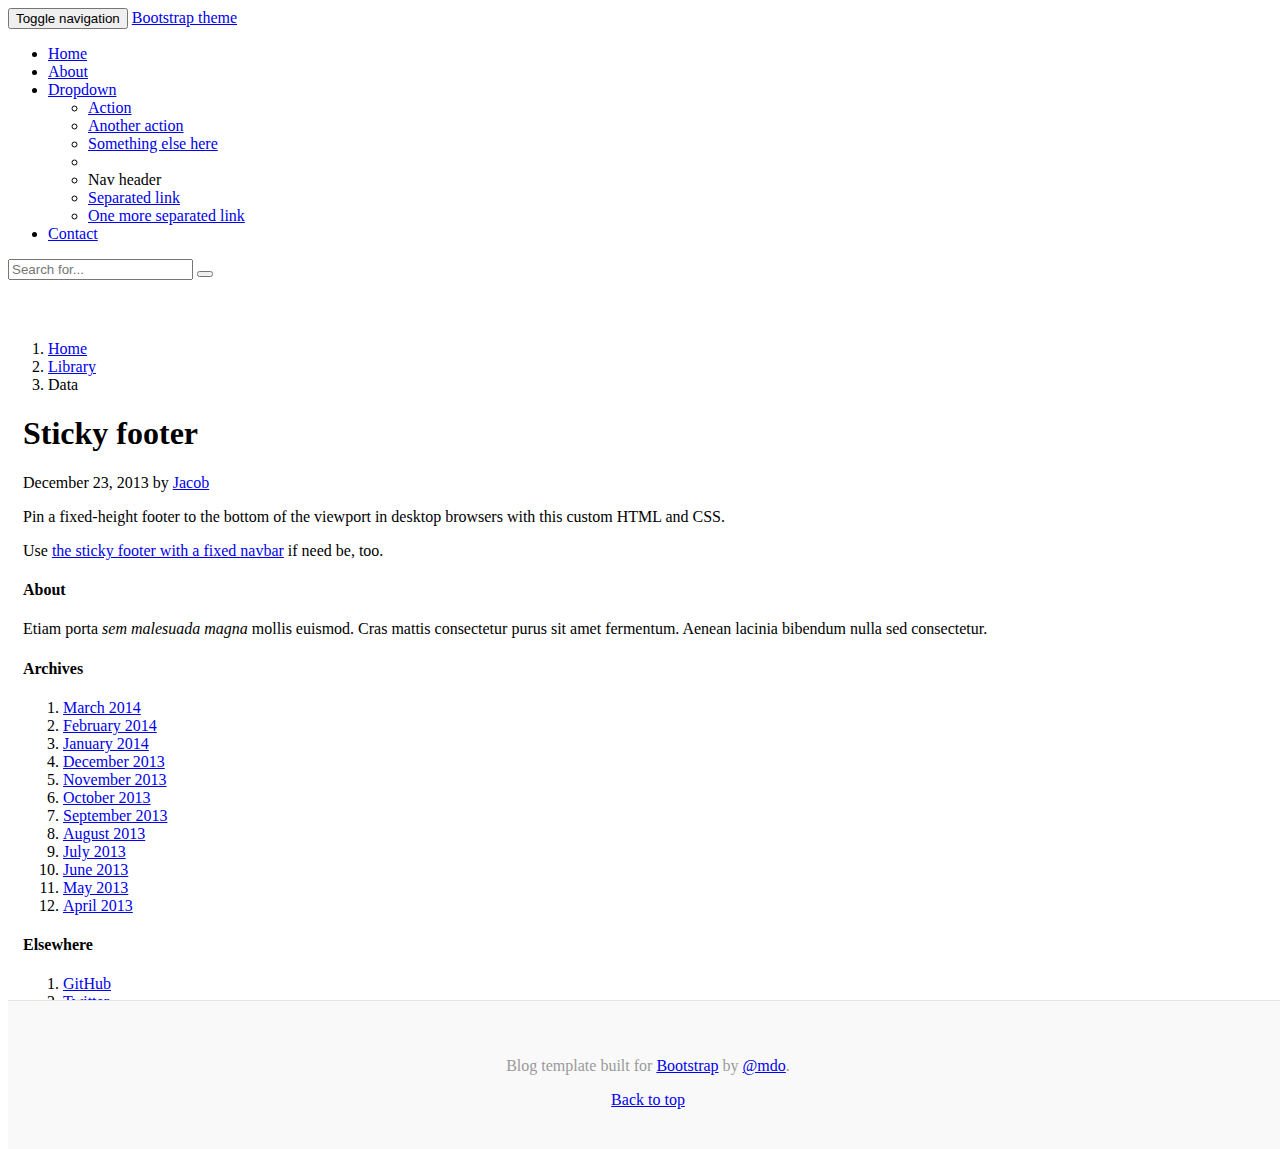
==== view.html @ b1c92ba2 "upgrade 3.x" ====
<!doctype html>
<html lang="zh-CN">
  <head>
    <meta charset="utf-8">
    <meta http-equiv="X-UA-Compatible" content="IE=edge">
    <meta name="viewport" content="width=device-width, initial-scale=1">
    <!-- 上述3个meta标签*必须*放在最前面，任何其他内容都*必须*跟随其后！ -->
    <title>Bootstrap 101 Template</title>
    <link rel="icon" href="/favicon.ico">

    <!-- Bootstrap -->
    <link rel="stylesheet" href="/static/css/bootstrap.min.css" integrity="sha384-PsM77F5WsnCPyTYRYIXb5MqTUnya+kBMoWR6mnosUrxUJgJZP1zOFTx5n/XFF0hR" crossorigin="anonymous">
    <link rel="stylesheet" href="/static/css/main.css">

    <!--[if lt IE 9]>
      <script src="/static/js/html5shiv.min.js"></script>
      <script src="/static/js/respond.min.js"></script>
    <![endif]-->
  </head>
  <body>
     <!-- Fixed navbar -->
    <nav class="navbar navbar-inverse navbar-fixed-top">
      <div class="container">
        <div class="navbar-header">
          <button type="button" class="navbar-toggle collapsed" data-toggle="collapse" data-target="#navbar" aria-expanded="false" aria-controls="navbar">
            <span class="sr-only">Toggle navigation</span>
            <span class="icon-bar"></span>
            <span class="icon-bar"></span>
            <span class="icon-bar"></span>
          </button>
          <a class="navbar-brand" href="#">Bootstrap theme</a>
        </div>
        <div id="navbar" class="navbar-collapse collapse">
          <ul class="nav navbar-nav">
            <li class="active"><a href="/">Home</a></li>
            <li><a href="#">About</a></li>
            <li class="dropdown">
              <a href="#" class="dropdown-toggle" data-toggle="dropdown" role="button" aria-haspopup="true" aria-expanded="false">Dropdown <span class="caret"></span></a>
              <ul class="dropdown-menu">
                <li><a href="#">Action</a></li>
                <li><a href="#">Another action</a></li>
                <li><a href="#">Something else here</a></li>
                <li role="separator" class="divider"></li>
                <li class="dropdown-header">Nav header</li>
                <li><a href="#">Separated link</a></li>
                <li><a href="#">One more separated link</a></li>
              </ul>
            </li>
            <li><a href="#">Contact</a></li>
          </ul>
          <form class="navbar-form navbar-right">
            <div class="input-group">
              <input type="text" class="form-control" placeholder="Search for...">
              <span class="input-group-btn">
                <button class="btn btn-default" type="button"><i class="glyphicon glyphicon-search"></i></button>
              </span>
            </div>
          </form>
        </div><!--/.nav-collapse -->
      </div>
    </nav>

    <div class="container mt-60 mb-120">
      <div class="row">
        <div class="col-md-9">
          <div class="panel panel-default">
            <ol class="breadcrumb mb-0">
              <li><a href="/">Home</a></li>
              <li><a href="#">Library</a></li>
              <li class="active">Data</li>
            </ol>
            <div class="content pl-15 pr-15">
              <div class="page-header mt-0">
                <h1>Sticky footer</h1>
                <p class="blog-post-meta">December 23, 2013 by <a href="#">Jacob</a></p>
              </div>
              <p class="lead">Pin a fixed-height footer to the bottom of the viewport in desktop browsers with this custom HTML and CSS.</p>
              <p>Use <a href="../sticky-footer-navbar/">the sticky footer with a fixed navbar</a> if need be, too.</p>
            </div>
          </div>
        </div>

        <div class="col-md-3">
          <div class="panel panel-default pl-15">
              <div>
                <h4>About</h4>
                <p>Etiam porta <em>sem malesuada magna</em> mollis euismod. Cras mattis consectetur purus sit amet fermentum. Aenean lacinia bibendum nulla sed consectetur.</p>
              </div>
              <div>
                <h4>Archives</h4>
                <ol class="list-unstyled">
                  <li><a href="#">March 2014</a></li>
                  <li><a href="#">February 2014</a></li>
                  <li><a href="#">January 2014</a></li>
                  <li><a href="#">December 2013</a></li>
                  <li><a href="#">November 2013</a></li>
                  <li><a href="#">October 2013</a></li>
                  <li><a href="#">September 2013</a></li>
                  <li><a href="#">August 2013</a></li>
                  <li><a href="#">July 2013</a></li>
                  <li><a href="#">June 2013</a></li>
                  <li><a href="#">May 2013</a></li>
                  <li><a href="#">April 2013</a></li>
                </ol>
              </div>
              <div>
                <h4>Elsewhere</h4>
                <ol class="list-unstyled">
                  <li><a href="#">GitHub</a></li>
                  <li><a href="#">Twitter</a></li>
                  <li><a href="#">Facebook</a></li>
                </ol>
              </div>
          </div>
        </div>
      </div>
    </div><!-- /.container -->

    <footer class="footer">
      <div class="container">
          <p>Blog template built for <a href="https://getbootstrap.com/">Bootstrap</a> by <a href="https://twitter.com/mdo">@mdo</a>.</p>
          <p>
            <a href="#">Back to top</a>
          </p>
      </div>
    </footer>
    <!-- jQuery (Bootstrap 的所有 JavaScript 插件都依赖 jQuery，所以必须放在前边) -->
    <script src="/static/js/jquery.min.js" integrity="sha384-Kxm5XwZii0IhimA4AcdJScgTFGosnJH29EDrcK9K7Q+ons0Z3SJR3NMaB0LGGjDw" crossorigin="anonymous"></script>
    <!-- 加载 Bootstrap 的所有 JavaScript 插件。你也可以根据需要只加载单个插件。 -->
    <script src="/static/js/bootstrap.min.js" integrity="sha384-A/cKZI2nGN3Fff/Io6hAYh7ARhd41tBPJCn3AeVVyy/MyHqf78MKu3LfsvZYjGSe" crossorigin="anonymous"></script>
  </body>
</html>
---- static/css/main.css ----
html {
  position: relative;
  min-height: 100%;
}

.m-1 {
  margin: 1px 0;
}
.mt-0 {
  margin-top: 0;
}
.mt-20 {
  margin-top: 20px;
}
.mt-60 {
  margin-top: 60px;
}
.mb-20 {
  margin-top: 20px;
}
.mb-0 {
  margin-bottom: 0;
}
.mb-60 {
  margin-top: 60px;
}
.mb-120 {
  margin-bottom: 120px;
}

.ml-10 {
  margin-left: 10px;
}

.min-hp818 {
  min-height: 818px;
}

.boder-1 {
  border: 1px solid #ddd;
}

.bg-none {
  background-color: none;
}
.pd-15 {
  padding: 15px;
}
.pd-0 {
  padding: 0;
}
.pl-10 {
  padding-left: 10px;
}
.pr-10 {
  padding-right: 10px;
}

.pl-15 {
  padding-left: 15px;
}
.pr-15 {
  padding-right: 15px;
}

.content {

}

/*
 * Footer
 */
.footer {
  position: absolute;
  bottom: 0;
  width: 100%;
  padding: 40px 0;
  color: #999;
  text-align: center;
  background-color: #f9f9f9;
  border-top: 1px solid #e5e5e5;
}
.footer p:last-child {
  margin-bottom: 0;
}
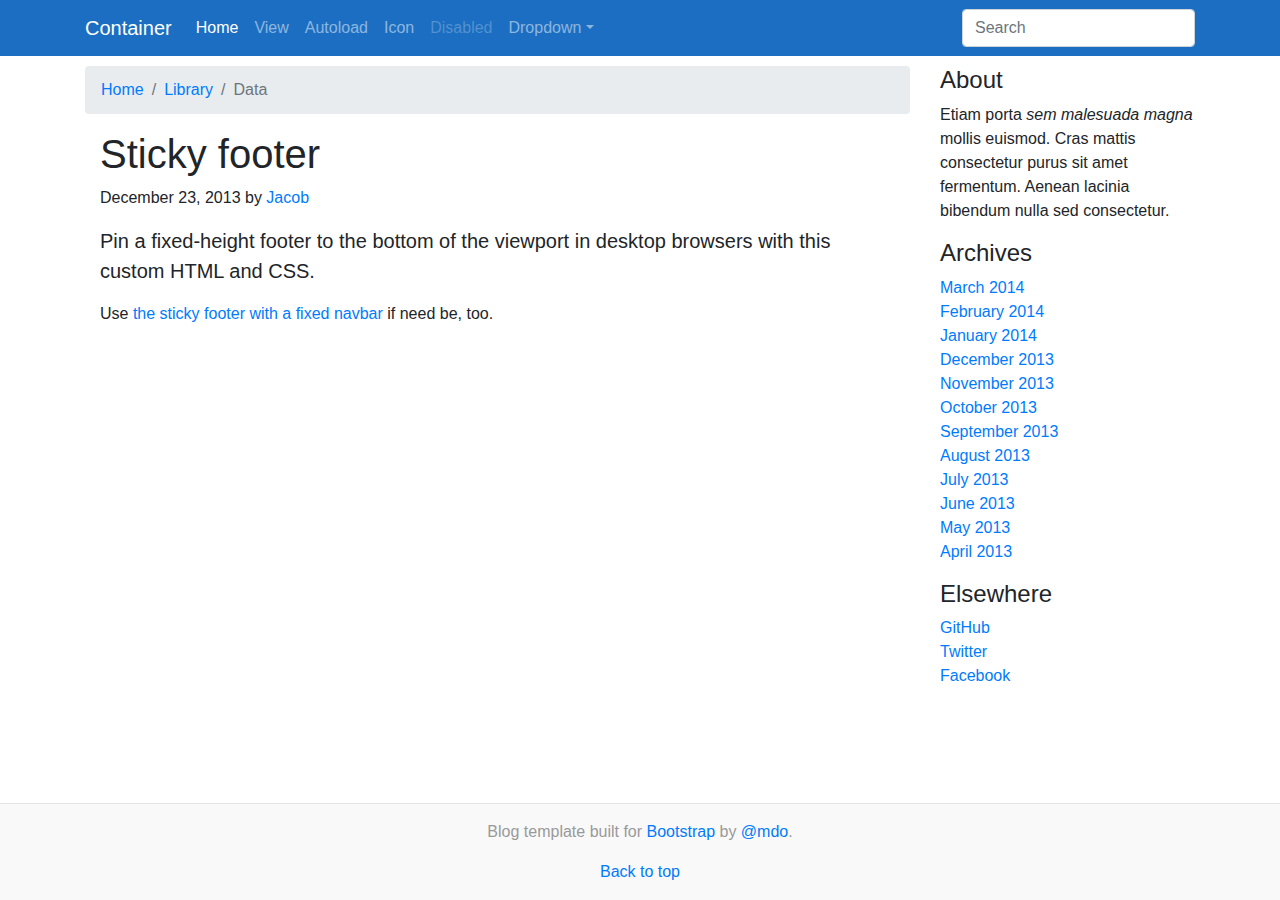
==== commit f5e7179f: "upgrade 4.x" ====
--- a/view.html
+++ b/view.html
@@ -1,88 +1,89 @@
 <!doctype html>
-<html lang="zh-CN">
+<html lang="en" class="h-100">
   <head>
     <meta charset="utf-8">
-    <meta http-equiv="X-UA-Compatible" content="IE=edge">
-    <meta name="viewport" content="width=device-width, initial-scale=1">
-    <!-- 上述3个meta标签*必须*放在最前面，任何其他内容都*必须*跟随其后！ -->
-    <title>Bootstrap 101 Template</title>
-    <link rel="icon" href="/favicon.ico">
+    <meta name="viewport" content="width=device-width, initial-scale=1, shrink-to-fit=no">
+    <meta name="description" content="">
+    <meta name="author" content="Mark Otto, Jacob Thornton, and Bootstrap contributors">
+    <meta name="generator" content="Hugo 0.101.0">
+    <title>Carousel Template · Bootstrap v4.6</title>
 
-    <!-- Bootstrap -->
-    <link rel="stylesheet" href="/static/css/bootstrap.min.css" integrity="sha384-PsM77F5WsnCPyTYRYIXb5MqTUnya+kBMoWR6mnosUrxUJgJZP1zOFTx5n/XFF0hR" crossorigin="anonymous">
-    <link rel="stylesheet" href="/static/css/main.css">
+    <!-- Bootstrap core CSS -->
+    <link href="/static/css/bootstrap.min.css" rel="stylesheet">
+    <link href="/static/css/bootstrap-icons.css" rel="stylesheet">
+    <link href="/static/css/main.css" rel="stylesheet">
+  </head>
+  <body class="d-flex flex-column h-100">
+    
+<header>
+  <!-- Fixed navbar -->
+  <nav class="navbar navbar-expand-lg navbar-dark bg-blue">
+  <div class="container">
+    <a class="navbar-brand" href="#">Container</a>
+    <button class="navbar-toggler" type="button" data-toggle="collapse" data-target="#navbarsExample07" aria-controls="navbarsExample07" aria-expanded="false" aria-label="Toggle navigation">
+      <span class="navbar-toggler-icon"></span>
+    </button>
 
-    <!--[if lt IE 9]>
-      <script src="/static/js/html5shiv.min.js"></script>
-      <script src="/static/js/respond.min.js"></script>
-    <![endif]-->
-  </head>
-  <body>
-     <!-- Fixed navbar -->
-    <nav class="navbar navbar-inverse navbar-fixed-top">
-      <div class="container">
-        <div class="navbar-header">
-          <button type="button" class="navbar-toggle collapsed" data-toggle="collapse" data-target="#navbar" aria-expanded="false" aria-controls="navbar">
-            <span class="sr-only">Toggle navigation</span>
-            <span class="icon-bar"></span>
-            <span class="icon-bar"></span>
-            <span class="icon-bar"></span>
-          </button>
-          <a class="navbar-brand" href="#">Bootstrap theme</a>
+    <div class="collapse navbar-collapse" id="navbarsExample07">
+      <ul class="navbar-nav mr-auto">
+        <li class="nav-item active">
+          <a class="nav-link" href="/">Home <span class="sr-only">(current)</span></a>
+        </li>
+        <li class="nav-item">
+          <a class="nav-link" href="/view.html">View</a>
+        </li>
+        <li class="nav-item">
+          <a class="nav-link" href="/autoload.html">Autoload</a>
+        </li>
+        <li class="nav-item">
+          <a class="nav-link" href="/icon.html">Icon</a>
+        </li>
+        <li class="nav-item">
+          <a class="nav-link disabled">Disabled</a>
+        </li>
+        <li class="nav-item dropdown">
+          <a class="nav-link dropdown-toggle" href="#" data-toggle="dropdown" aria-expanded="false">Dropdown</a>
+          <div class="dropdown-menu">
+            <a class="dropdown-item" href="#">Action</a>
+            <a class="dropdown-item" href="#">Another action</a>
+            <a class="dropdown-item" href="#">Something else here</a>
+          </div>
+        </li>
+      </ul>
+      <form class="form-inline my-2 my-md-0">
+        <input class="form-control" type="text" placeholder="Search" aria-label="Search">
+      </form>
+    </div>
+  </div>
+</nav>
+</header>
+
+<!-- Begin page content -->
+<main role="main" class="flex-shrink-0 mt-10">
+  <div class="container">
+    <div class="row">
+      <div class="col-md-9">
+        <nav aria-label="breadcrumb">
+          <ol class="breadcrumb">
+            <li class="breadcrumb-item"><a href="/">Home</a></li>
+            <li class="breadcrumb-item"><a href="#">Library</a></li>
+            <li class="breadcrumb-item active" aria-current="page">Data</li>
+          </ol>
+        </nav>
+
+        <div class="content pl-15 pr-15">
+          <div class="page-header mt-0">
+            <h1>Sticky footer</h1>
+            <p class="blog-post-meta">December 23, 2013 by <a href="#">Jacob</a></p>
+          </div>
+          
+          <p class="lead">Pin a fixed-height footer to the bottom of the viewport in desktop browsers with this custom HTML and CSS.</p>
+          <p>Use <a href="../sticky-footer-navbar/">the sticky footer with a fixed navbar</a> if need be, too.</p>
         </div>
-        <div id="navbar" class="navbar-collapse collapse">
-          <ul class="nav navbar-nav">
-            <li class="active"><a href="/">Home</a></li>
-            <li><a href="#">About</a></li>
-            <li class="dropdown">
-              <a href="#" class="dropdown-toggle" data-toggle="dropdown" role="button" aria-haspopup="true" aria-expanded="false">Dropdown <span class="caret"></span></a>
-              <ul class="dropdown-menu">
-                <li><a href="#">Action</a></li>
-                <li><a href="#">Another action</a></li>
-                <li><a href="#">Something else here</a></li>
-                <li role="separator" class="divider"></li>
-                <li class="dropdown-header">Nav header</li>
-                <li><a href="#">Separated link</a></li>
-                <li><a href="#">One more separated link</a></li>
-              </ul>
-            </li>
-            <li><a href="#">Contact</a></li>
-          </ul>
-          <form class="navbar-form navbar-right">
-            <div class="input-group">
-              <input type="text" class="form-control" placeholder="Search for...">
-              <span class="input-group-btn">
-                <button class="btn btn-default" type="button"><i class="glyphicon glyphicon-search"></i></button>
-              </span>
-            </div>
-          </form>
-        </div><!--/.nav-collapse -->
       </div>
-    </nav>
-
-    <div class="container mt-60 mb-120">
-      <div class="row">
-        <div class="col-md-9">
-          <div class="panel panel-default">
-            <ol class="breadcrumb mb-0">
-              <li><a href="/">Home</a></li>
-              <li><a href="#">Library</a></li>
-              <li class="active">Data</li>
-            </ol>
-            <div class="content pl-15 pr-15">
-              <div class="page-header mt-0">
-                <h1>Sticky footer</h1>
-                <p class="blog-post-meta">December 23, 2013 by <a href="#">Jacob</a></p>
-              </div>
-              <p class="lead">Pin a fixed-height footer to the bottom of the viewport in desktop browsers with this custom HTML and CSS.</p>
-              <p>Use <a href="../sticky-footer-navbar/">the sticky footer with a fixed navbar</a> if need be, too.</p>
-            </div>
-          </div>
-        </div>
-
-        <div class="col-md-3">
-          <div class="panel panel-default pl-15">
-              <div>
+      
+      <div class="col-md-3">
+        <div>
                 <h4>About</h4>
                 <p>Etiam porta <em>sem malesuada magna</em> mollis euismod. Cras mattis consectetur purus sit amet fermentum. Aenean lacinia bibendum nulla sed consectetur.</p>
               </div>
@@ -111,22 +112,27 @@
                   <li><a href="#">Facebook</a></li>
                 </ol>
               </div>
-          </div>
-        </div>
       </div>
-    </div><!-- /.container -->
+    </div>
+  </div>
+</main>
 
-    <footer class="footer">
-      <div class="container">
-          <p>Blog template built for <a href="https://getbootstrap.com/">Bootstrap</a> by <a href="https://twitter.com/mdo">@mdo</a>.</p>
-          <p>
-            <a href="#">Back to top</a>
-          </p>
-      </div>
-    </footer>
-    <!-- jQuery (Bootstrap 的所有 JavaScript 插件都依赖 jQuery，所以必须放在前边) -->
-    <script src="/static/js/jquery.min.js" integrity="sha384-Kxm5XwZii0IhimA4AcdJScgTFGosnJH29EDrcK9K7Q+ons0Z3SJR3NMaB0LGGjDw" crossorigin="anonymous"></script>
-    <!-- 加载 Bootstrap 的所有 JavaScript 插件。你也可以根据需要只加载单个插件。 -->
-    <script src="/static/js/bootstrap.min.js" integrity="sha384-A/cKZI2nGN3Fff/Io6hAYh7ARhd41tBPJCn3AeVVyy/MyHqf78MKu3LfsvZYjGSe" crossorigin="anonymous"></script>
+<footer class="footer mt-auto py-3">
+  <div class="container">
+      <p>Blog template built for <a href="https://getbootstrap.com/">Bootstrap</a> by <a href="https://twitter.com/mdo">@mdo</a>.</p>
+      <p>
+        <a href="#">Back to top</a>
+      </p>
+  </div>
+</footer>
+
+    <div id="totop" style="display: block; opacity: 1;">
+        <a title="返回顶部"><i class="bi-arrow-up-circle-fill" style="font-size: 2rem; color: cornflowerblue;"></i></a>
+    </div>
+
+    <script src="/static/js/jquery.min.js"></script>
+    <script src="/static/js/bootstrap.bundle.min.js"></script>
+    <script src="/static/js/totop.js"></script>
+
   </body>
-</html>+</html>
